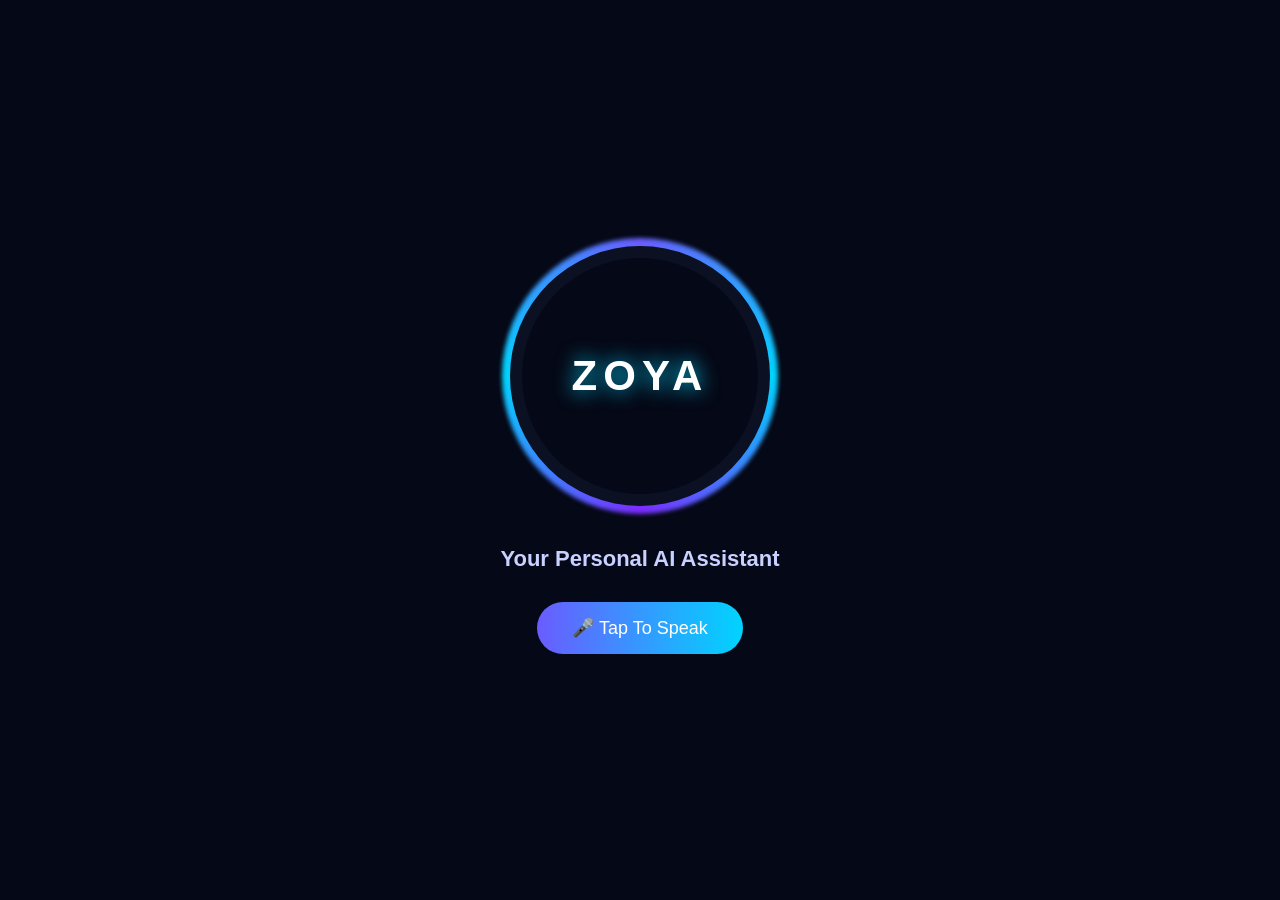
==== index.html @ 3880955f "Rename style.html to index.html" ====
<!DOCTYPE html>
<html lang="en">
<head>
<meta charset="UTF-8">
<meta name="viewport" content="width=device-width, initial-scale=1.0">
<title>ZOYA AI</title>

<link rel="stylesheet" href="style.css">
</head>

<body>

<div class="container">

    <div class="ring">
        <span class="zoya">ZOYA</span>
    </div>

    <h2>Your Personal AI Assistant</h2>

    <button id="mic">🎤 Tap To Speak</button>

</div>

<script src="script.js"></script>

</body>
</html>
---- style.css ----
*{
    margin:0;
    padding:0;
    box-sizing:border-box;
    font-family:Arial,sans-serif;
}

body{
    background:#050816;
    display:flex;
    justify-content:center;
    align-items:center;
    height:100vh;
    overflow:hidden;
    color:#fff;
}

.container{
    text-align:center;
}

.ring{
    width:260px;
    height:260px;
    border-radius:50%;
    display:flex;
    justify-content:center;
    align-items:center;
    margin:auto;
    position:relative;
    background:#0b1023;
}

.ring::before{
    content:"";
    position:absolute;
    inset:-8px;
    border-radius:50%;
    background:conic-gradient(
        #6a5cff,
        #00d4ff,
        #7b2cff,
        #00d4ff,
        #6a5cff
    );
    animation:spin 3s linear infinite;
    filter:blur(2px);
    z-index:-1;
}

.ring::after{
    content:"";
    position:absolute;
    inset:12px;
    border-radius:50%;
    background:#050816;
}

.zoya{
    position:relative;
    z-index:2;
    font-size:42px;
    font-weight:bold;
    letter-spacing:6px;
    color:#ffffff;
    text-shadow:0 0 20px #00d4ff;
}

h2{
    margin-top:40px;
    font-size:22px;
    color:#c8d1ff;
}

button{
    margin-top:30px;
    padding:15px 35px;
    border:none;
    border-radius:40px;
    background:linear-gradient(90deg,#6a5cff,#00d4ff);
    color:#fff;
    font-size:18px;
    cursor:pointer;
    transition:.3s;
}

button:hover{
    transform:scale(1.08);
}

@keyframes spin{
    from{
        transform:rotate(0deg);
    }
    to{
        transform:rotate(360deg);
    }
}
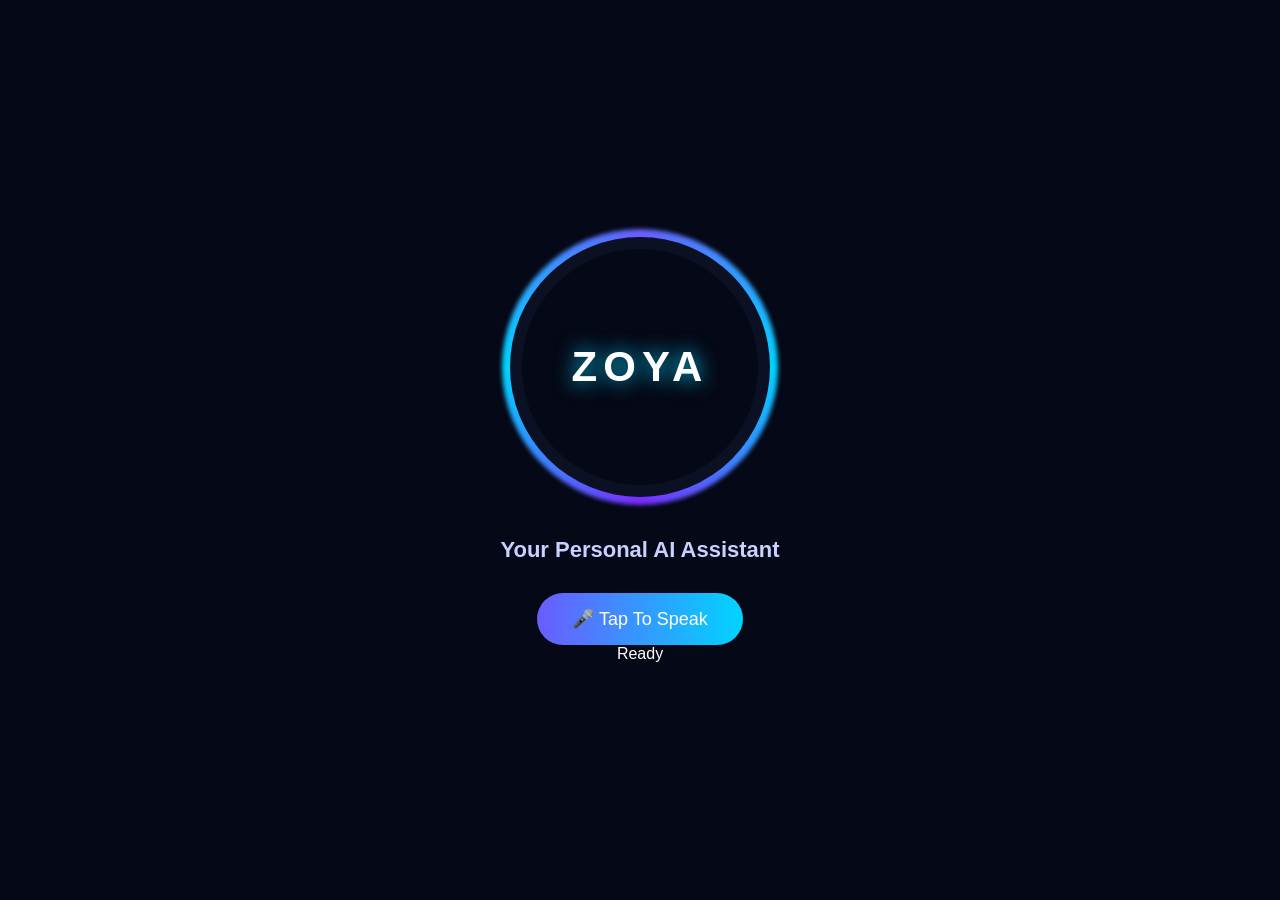
==== commit 827cf737: "Update index.html" ====
--- a/index.html
+++ b/index.html
@@ -4,8 +4,7 @@
 <meta charset="UTF-8">
 <meta name="viewport" content="width=device-width, initial-scale=1.0">
 <title>ZOYA AI</title>
-
-<link rel="stylesheet" href="style.css">
+<link rel="stylesheet" href="./style.css">
 </head>
 
 <body>
@@ -13,16 +12,21 @@
 <div class="container">
 
     <div class="ring">
-        <span class="zoya">ZOYA</span>
+        <div class="inner-ring">
+            <h1 class="zoya">ZOYA</h1>
+        </div>
     </div>
 
     <h2>Your Personal AI Assistant</h2>
 
     <button id="mic">🎤 Tap To Speak</button>
+<div id="status">Ready</div>
 
+<div id="chat">
+</div>
 </div>
 
-<script src="script.js"></script>
+<script src="./script.js"></script>
 
 </body>
 </html>
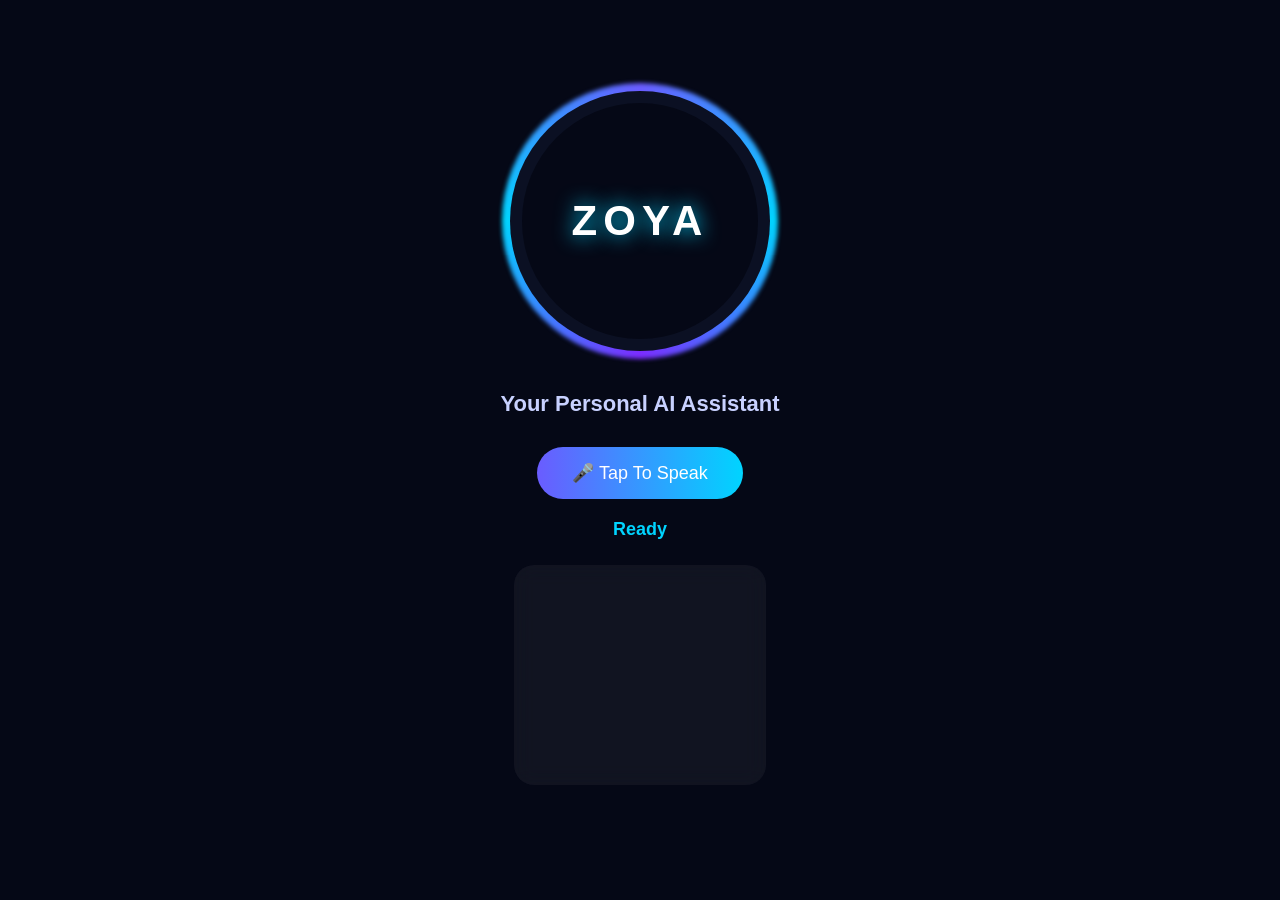
==== commit 116842dc: "Add orb elements to index.html" ====
--- a/index.html
+++ b/index.html
@@ -10,7 +10,10 @@
 <body>
 
 <div class="container">
-
+<span class="orb orb1"></span>
+<span class="orb orb2"></span>
+<span class="orb orb3"></span>
+<span class="orb orb4"></span>
     <div class="ring">
         <div class="inner-ring">
             <h1 class="zoya">ZOYA</h1>
--- a/style.css
+++ b/style.css
@@ -96,3 +96,59 @@
         transform:rotate(360deg);
     }
 }
+#status{
+    margin-top:20px;
+    color:#00d4ff;
+    font-size:18px;
+    font-weight:bold;
+}
+
+#chat{
+    width:90%;
+    max-width:400px;
+    height:220px;
+    margin:25px auto;
+    padding:15px;
+    overflow-y:auto;
+    border-radius:20px;
+    background:rgba(255,255,255,.05);
+    backdrop-filter:blur(10px);
+    text-align:left;
+}
+
+.user{
+    background:#2563eb;
+    color:white;
+    padding:12px;
+    border-radius:15px;
+    margin:10px 0;
+}
+
+.ai{
+    background:#6a5cff;
+    color:white;
+    padding:12px;
+    border-radius:15px;
+    margin:10px 0;
+}
+
+.listening .ring{
+    animation:pulse .8s infinite;
+}
+
+@keyframes pulse{
+
+0%{
+transform:scale(1);
+}
+
+50%{
+transform:scale(1.08);
+box-shadow:0 0 60px #00d4ff;
+}
+
+100%{
+transform:scale(1);
+}
+
+}
